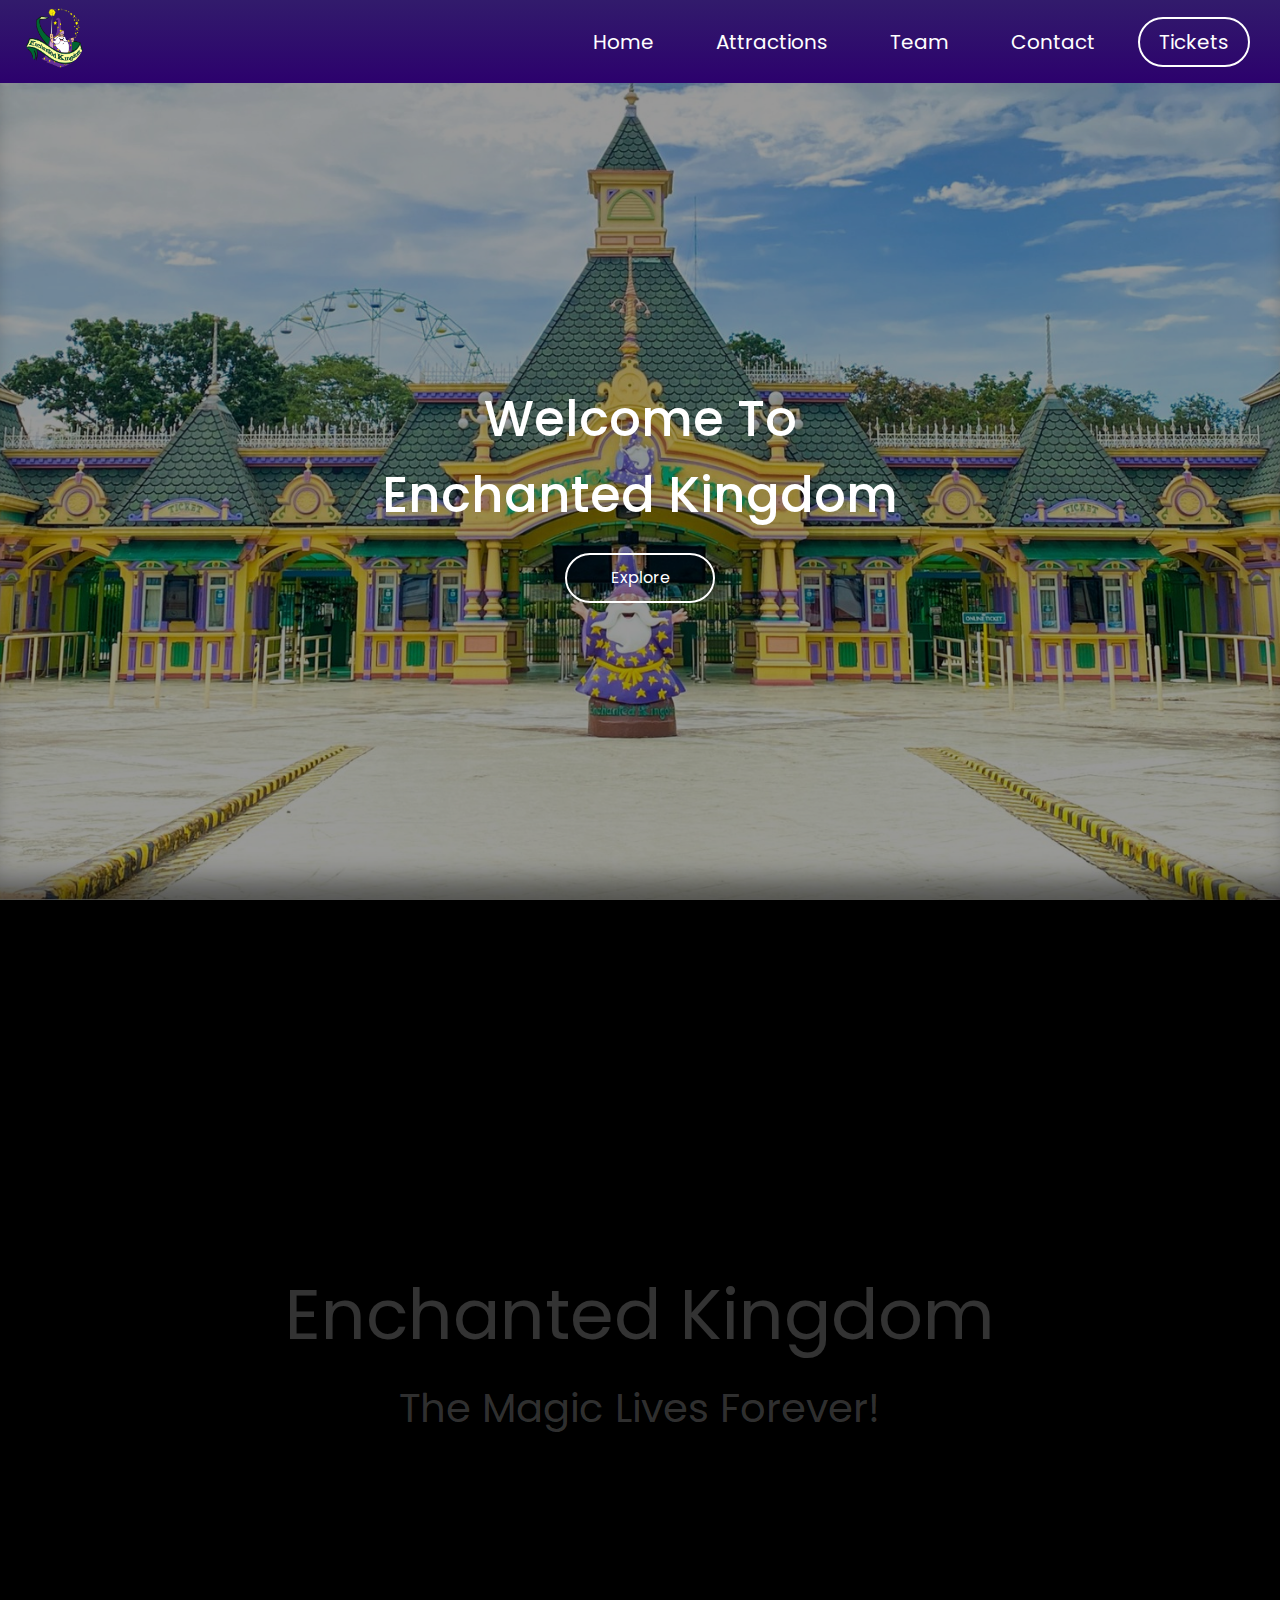
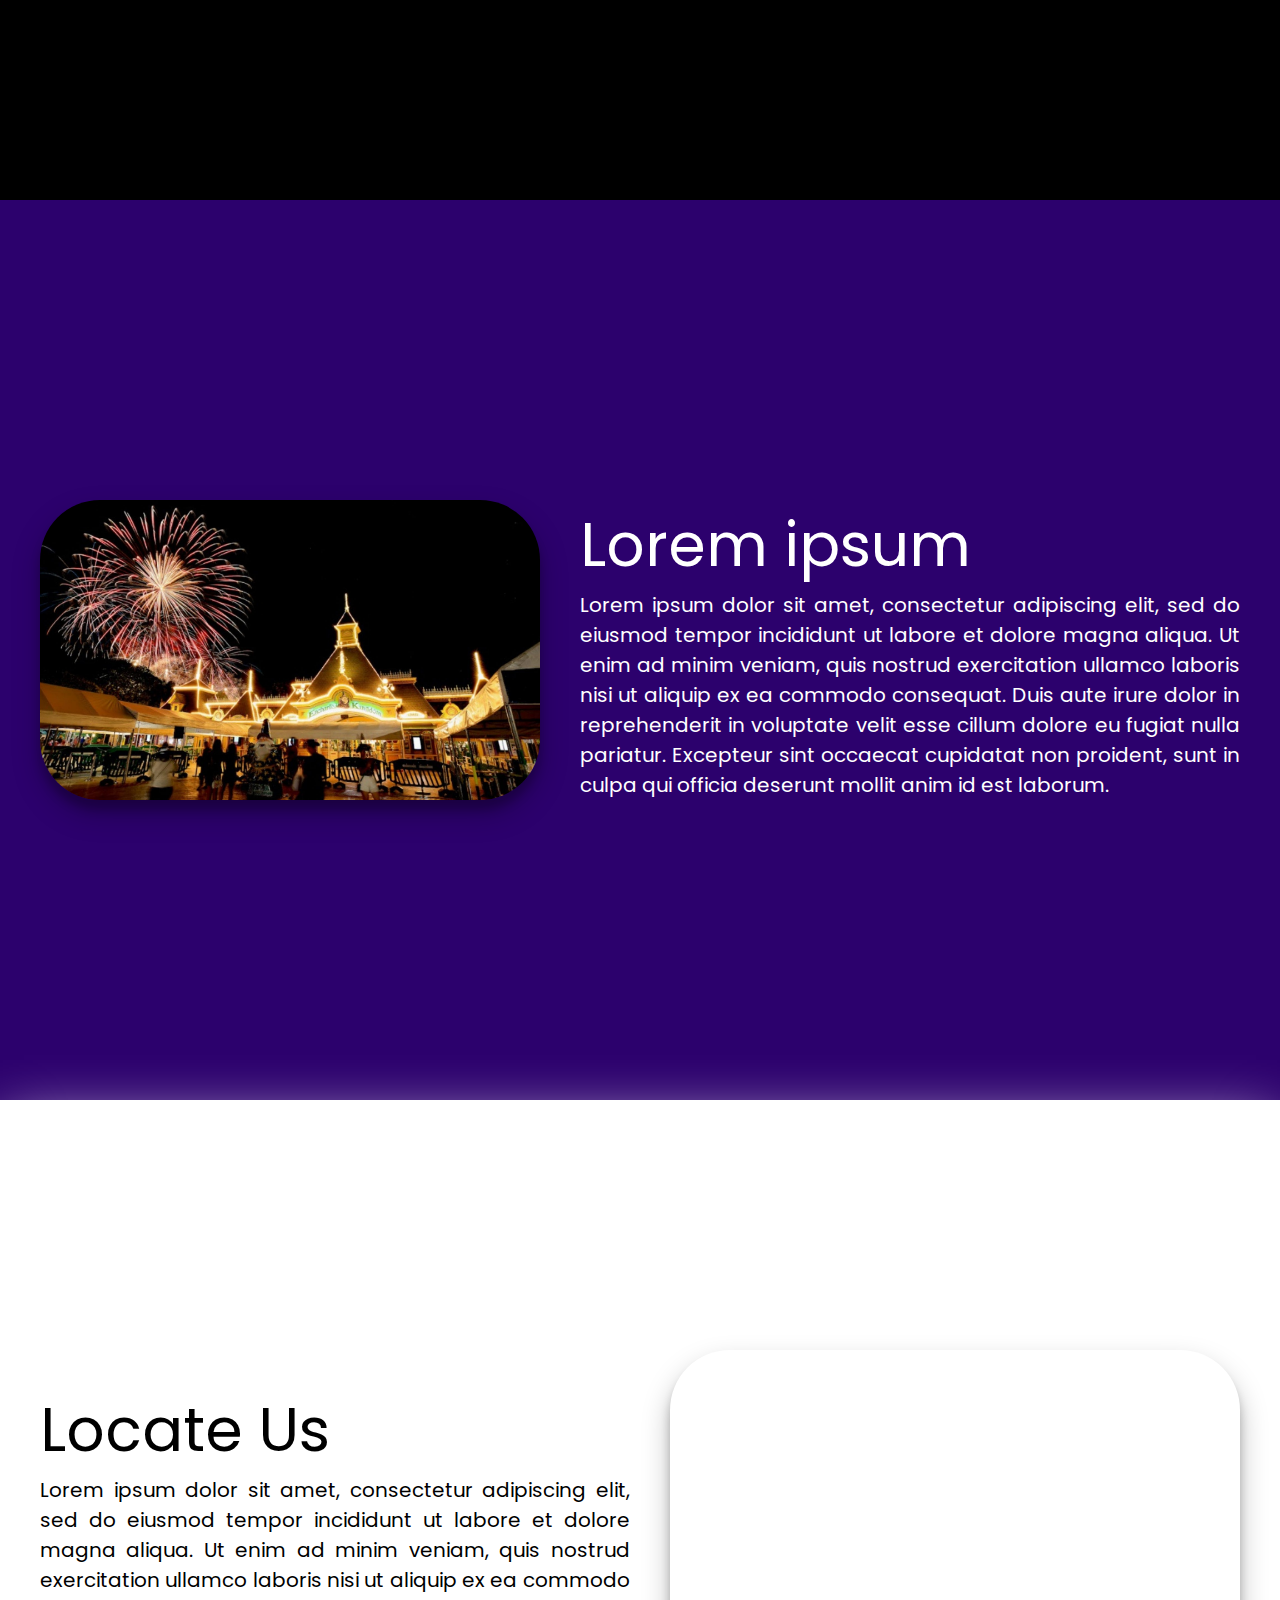
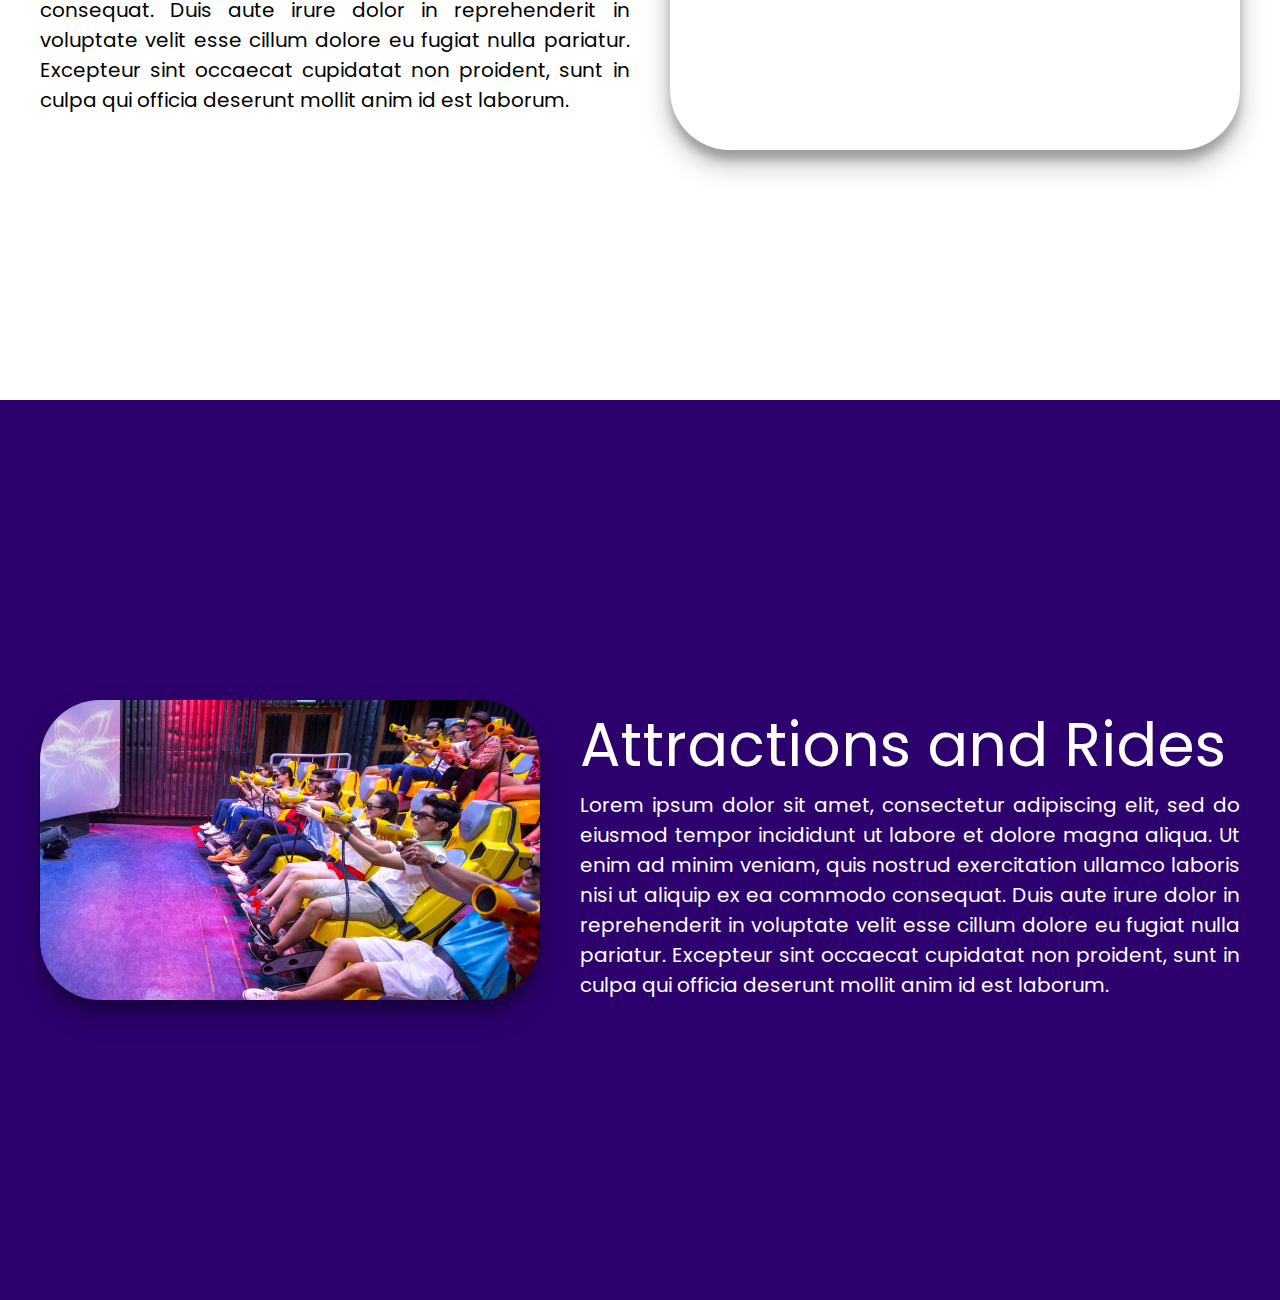
==== EK web proj/Base.html @ d242ac13 "Add files via upload" ====
<!DOCTYPE html>
<html lang="en">
<head>
    <meta charset="UTF-8">
    <meta name="viewport" content="width=device-width, initial-scale=1.0">
    <link rel="stylesheet" href="style.css">
    <title>EK SAMPLE</title>
</head>
    <body>
        <div class="top">
            <header>
                <a href="#">
                    <img src="logo.png" width="70px" height="70px">
                </a>
                <div class="navi">
                    <nav>
                        <a href="#" class="navbar">Home</a>
                        <a href="#" class="navbar">Attractions</a>
                        <a href="#" class="navbar">Team</a>
                        <a href="#" class="navbar">Contact</a>
                        <a href="#" class="tickets"><button>Tickets</button></a>
                    </nav>
                </div>

            </header>
            <div class="explore">
                <center>
                    <h1>Welcome To <br>Enchanted Kingdom</h1>
                    <a href="#body1"><button>Explore</button></a>
                </center>
            </div>
        </div>

        <section class="scroll-reveal">
            <div class="intro1" id="body1">
                <center>
                    <h1><span>Enchanted Kingdom</span></h1>
                    <p><span>The Magic Lives Forever!</span></p>
                </center>
            </div>
        </section>

        <section class="intro2" id="body2">
            <img src="EK2.jpg" alt="">
            <div class="introText">
                <h2>Lorem ipsum</h2>
                <p>Lorem ipsum dolor sit amet, consectetur adipiscing elit, sed do eiusmod tempor incididunt ut labore et dolore magna aliqua. Ut enim ad minim veniam, quis nostrud exercitation ullamco laboris nisi ut aliquip ex ea commodo consequat. Duis aute irure dolor in reprehenderit in voluptate velit esse cillum dolore eu fugiat nulla pariatur. Excepteur sint occaecat cupidatat non proident, sunt in culpa qui officia deserunt mollit anim id est laborum.</p>
            </div>
        </section>

        <section class="left" id="body3">
            <div class="attractionleft">
                <h2>Locate Us</h2>
                <p>Lorem ipsum dolor sit amet, consectetur adipiscing elit, sed do eiusmod tempor incididunt ut labore et dolore magna aliqua. Ut enim ad minim veniam, quis nostrud exercitation ullamco laboris nisi ut aliquip ex ea commodo consequat. Duis aute irure dolor in reprehenderit in voluptate velit esse cillum dolore eu fugiat nulla pariatur. Excepteur sint occaecat cupidatat non proident, sunt in culpa qui officia deserunt mollit anim id est laborum.</p>
            </div>
            <iframe src="https://www.google.com/maps/embed?pb=!1m14!1m8!1m3!1d15466.009884738602!2d121.0967513!3d14.2822127!3m2!1i1024!2i768!4f13.1!3m3!1m2!1s0x3397d81665878673%3A0xfea80f4c6bce9f6c!2sEnchanted%20Kingdom!5e0!3m2!1sen!2sph!4v1713875141974!5m2!1sen!2sph" width="1080" height="648" style="border:0;" allowfullscreen="" loading="lazy" referrerpolicy="no-referrer-when-downgrade"></iframe>
        </section>

        <section class="right" id="body4">
            <img src="Attr2.jpg" alt="">
            <div class="attractionright">
                <h2>Attractions and Rides</h2>
                <p>Lorem ipsum dolor sit amet, consectetur adipiscing elit, sed do eiusmod tempor incididunt ut labore et dolore magna aliqua. Ut enim ad minim veniam, quis nostrud exercitation ullamco laboris nisi ut aliquip ex ea commodo consequat. Duis aute irure dolor in reprehenderit in voluptate velit esse cillum dolore eu fugiat nulla pariatur. Excepteur sint occaecat cupidatat non proident, sunt in culpa qui officia deserunt mollit anim id est laborum.</p>
            </div>
        </section>
    </body>
</html>
---- EK web proj/style.css ----
@import url('https://fonts.googleapis.com/css2?family=Poppins:ital,wght@0,100;0,200;0,300;0,400;0,500;0,600;0,700;0,800;0,900;1,100;1,200;1,300;1,400;1,500;1,600;1,700;1,800;1,900&display=swap');

*{
    margin: 0;
    padding: 0;
    box-sizing: border-box;
    font-family: "Poppins", sans-serif;
    font-weight: 400;
    font-style: normal;
    scroll-behavior: smooth;
}

html, body{
    scroll-behavior: smooth;
}

.top{
    min-height: 100vh;
    background-image: url('wallpaper.jpg');   
    background-repeat: no-repeat;
    display: flex;
    background-size: cover;
    background-position: center;
    position: relative;
    flex-wrap: wrap;
    box-shadow: 0px -32px 27px -13px rgba(0,0,0,0.45) inset;
}

.top::before{
    width: 100%;
    height: 100%;
    content: '';
    position: absolute;
    background-color: rgba(0, 0, 0, 0.40);
    z-index: 100;
}

header{
    background-image: linear-gradient(#321b6c, #2c016d);
    display: flex;
    justify-content: space-between;
    align-items: center;
    width: 100%;
    height: 83px;
    z-index: 999;
    padding: 10px 20px;
    position: sticky;
    top: 0;
}

header a img{
    padding: 5px;
    border-radius: 50px;
    transition: all .5s;
}

header a img:hover{
    background-color: white;
}

.navbar{
    margin: 10px;
    color: white;
    font-size: 20px;
    padding: 12px 19px;
    text-decoration: none;
    border-radius: 25px;
    transition: all .5s;
}

.navbar:hover{
    background-color: white;
    color: black;
}

.tickets button{
    width: auto;
    height: 50px;
    margin: 10px;
    padding: 0 19px;
    border-radius: 25px;
    font-size: 20px;
    background-color: transparent;
    color: white;
    border-style: solid;
    border-color: white;
    cursor: pointer;
    transition: all 0.3s;
}

.tickets button:hover{
    background-color: #5d20d3;
    color: white;
    scale: 104%;
}

.explore{
    width: 100%;
    z-index: 102;
}

.explore h1{
    font-family: "Poppins", sans-serif;
    font-weight: 500;
    font-style: normal;
    font-size: 50px;
    color: white;
}

.explore button{
    margin-top: 20px;
    width: 150px;
    height: 50px;
    color: white;
    background-color: transparent;
    border: 10px 10px;
    border-style: solid;
    border-color: white;
    border-radius: 25px;
    font-size: 16px;
    transition: all .4s;
    cursor: pointer;
}

.explore button:hover{
    background-color: white;
    color: black;
}

.intro1 {
    background-color: black;
    background-size: cover;
    min-height: 100vh;
    color: white;
    display: flex;
    justify-content: center;
    align-items: center;
}

.intro1 h1{
    font-family: "Poppins", sans-serif;
    font-weight: 600;
    font-style: normal;
    font-size: 70px;   
}

.intro1 p{
    padding-top: 10px;
    font-size: 40px;
}

.scroll-reveal span{
    color: hsl(0 0% 100%/0.2);
    background-clip: text;
    background-repeat: no-repeat;
    background-size: 0% 100%;
    background-image: linear-gradient(90deg, #7d12ff , #39FF14);
    animation: text-reveal linear forwards;
    animation-timeline: view(y);
}

.scroll-reveal h1 span{
    animation-range-start: 10vh;
    animation-range-end: 30vh;
}

.scroll-reveal p span{
    animation-range-start: 16vh;
    animation-range-end: 45vh;
}

@keyframes text-reveal{
    to {
        background-size: 100% 100%;
    }
}

.intro2{
    background-size: cover;
    background-color: #2c016d;
    min-height: 100vh;
    padding: 20px;
    display: flex;
    justify-content: space-between;
    align-items: center;
}

.intro2 img{
    margin: 20px;
    height: 300px;
    width: auto;
    border-radius: 60px;
    transition: all 0.3s;
    box-shadow: 0 14px 28px rgba(0,0,0,0.25), 0 10px 10px rgba(0,0,0,0.22);
}

.intro2 img:hover{
    scale: 103%;
}

.introText{
    text-align: justify;
    padding: 20px;
    color: white;
}

.introText h2 {
    font-size: 60px;
}

.introText p{
    font-size: 20px;
}

.left {
    min-height: 100vh;
    display: flex;
    justify-content: space-between;
    align-items: center;
    padding: 20px;
    box-shadow: 0px 25px 60px -3px rgba(255,255,255,1);
}

.left iframe{
    margin: 20px;
    height: 400px;
    width: 600px;
    border-radius: 60px;
    transition: all 0.3s;
    box-shadow: 0 14px 28px rgba(0,0,0,0.25), 0 10px 10px rgba(0,0,0,0.22) ;
}

.attractionleft {
    width: 50%;
    margin: 20px;
    text-align: justify;
}

.attractionleft h2{
    font-size: 60px;
}

.attractionleft p{
    font-size: 20px;
}

.right{
    background-size: cover;
    background-color: #2c016d;
    min-height: 100vh;
    padding: 20px;
    display: flex;
    justify-content: space-between;
    align-items: center;
}

.right img{
    margin: 20px;
    height: 300px;
    width: auto;
    border-radius: 60px;
    transition: all 0.3s;
    box-shadow: 0 14px 28px rgba(0,0,0,0.25), 0 10px 10px rgba(0,0,0,0.22);
}

.right img:hover{
    scale: 103%;
}

.attractionright{
    text-align: justify;
    padding: 20px;
    color: white;
}

.attractionright h2 {
    font-size: 60px;
}

.attractionright p{
    font-size: 20px;
}
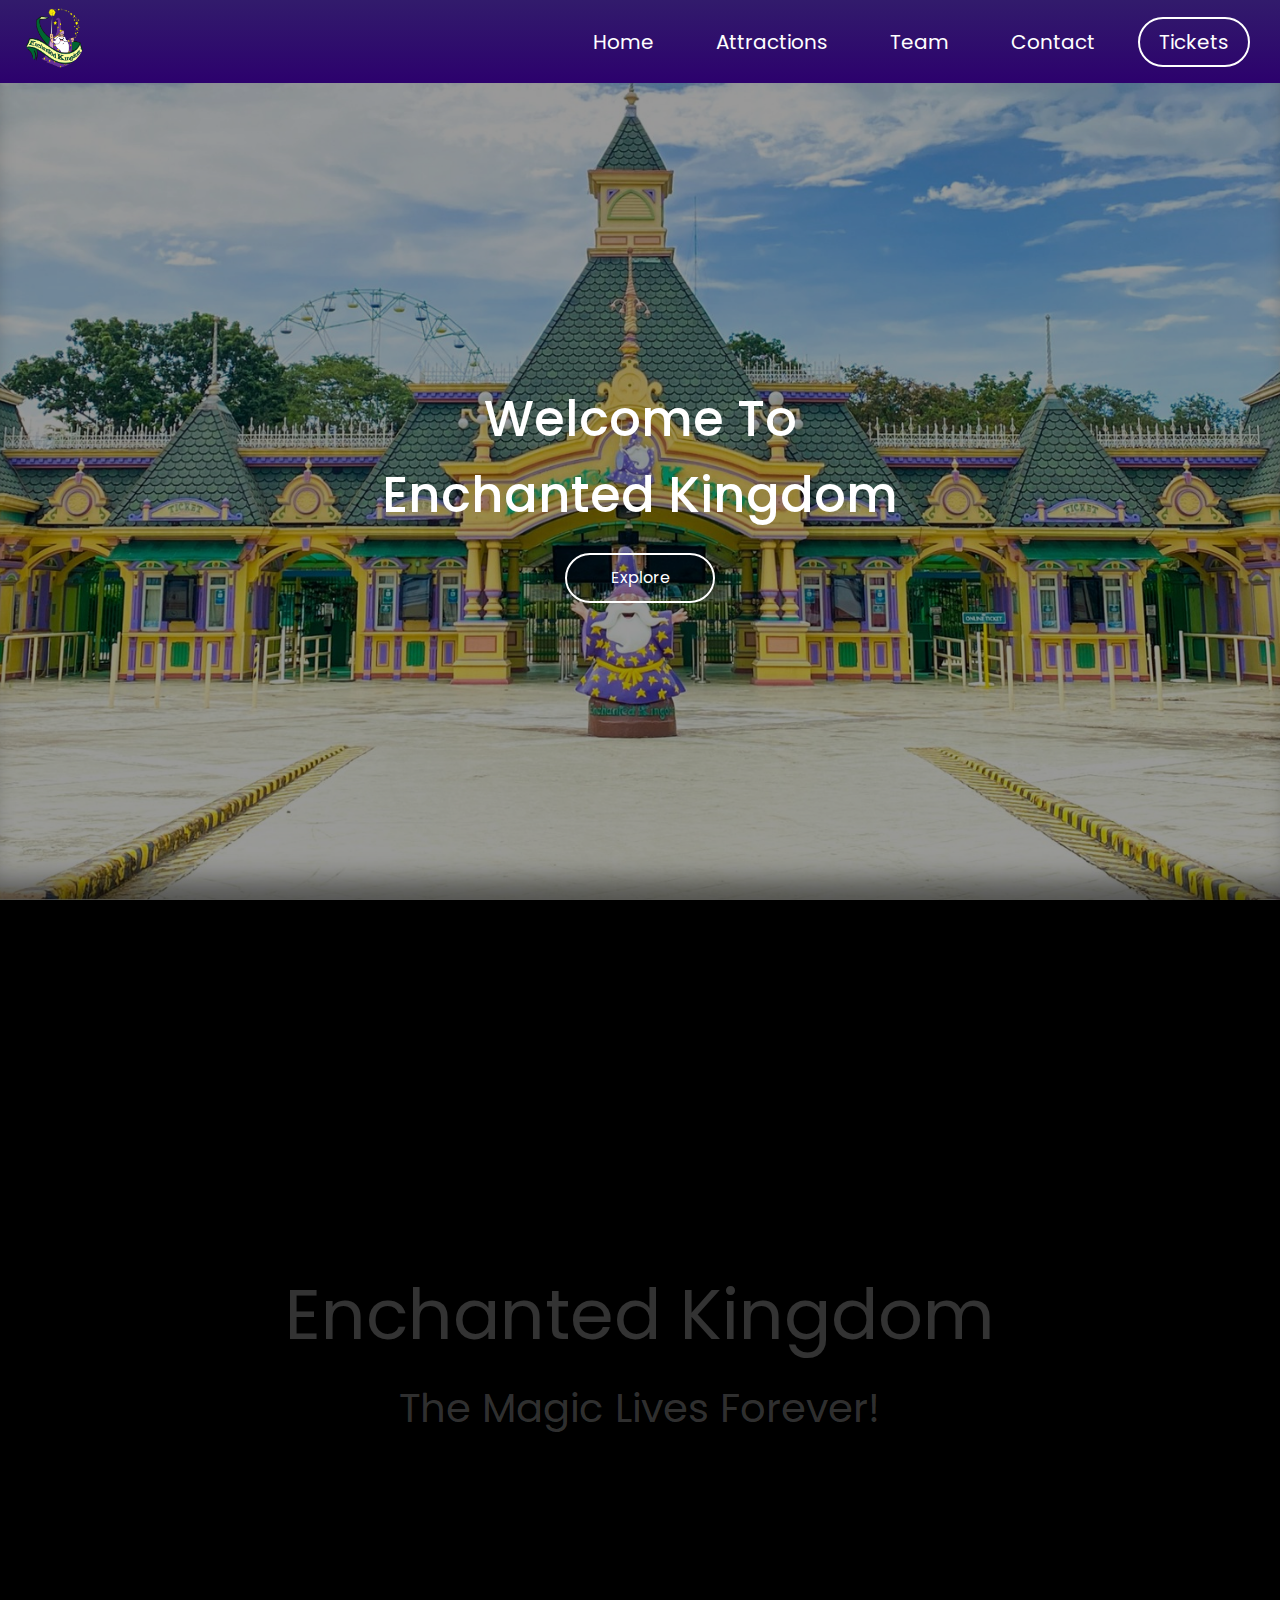
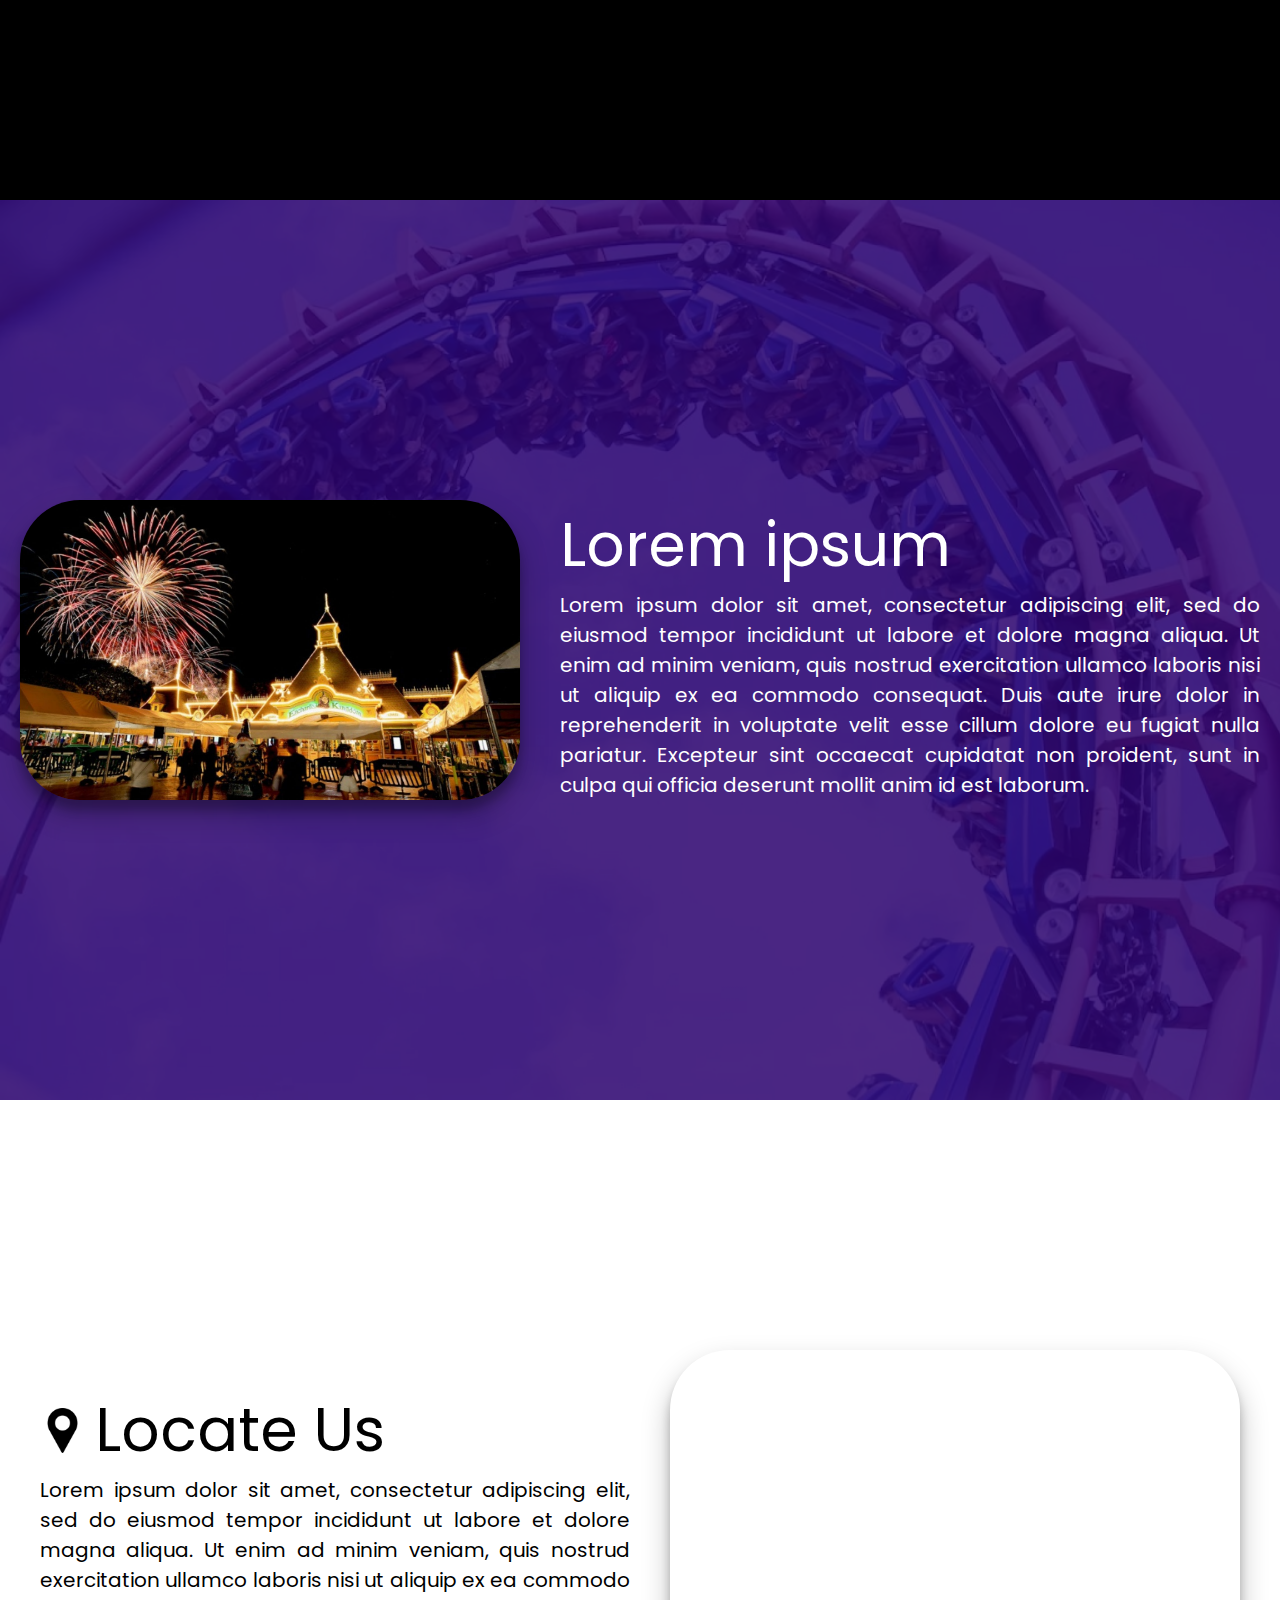
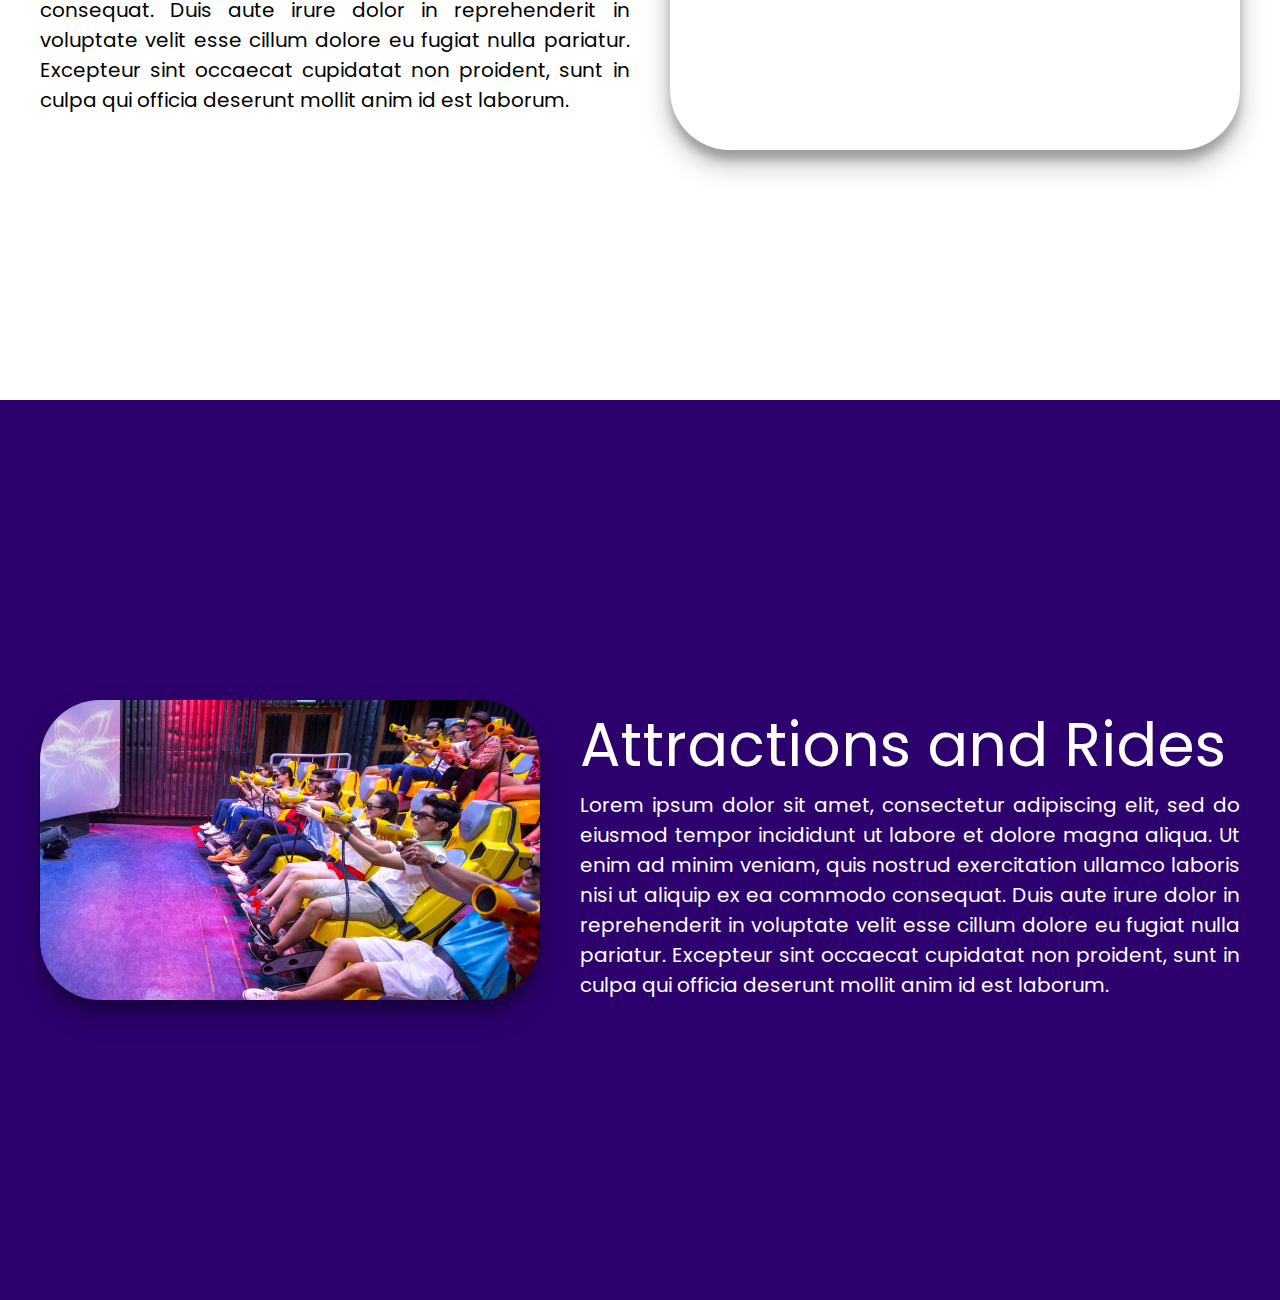
==== commit 75213112: "css change" ====
--- a/EK web proj/Base.html
+++ b/EK web proj/Base.html
@@ -3,14 +3,14 @@
 <head>
     <meta charset="UTF-8">
     <meta name="viewport" content="width=device-width, initial-scale=1.0">
-    <link rel="stylesheet" href="style.css">
+    <link rel="stylesheet" href="assets/css/style.css">
     <title>EK SAMPLE</title>
 </head>
     <body>
         <div class="top">
             <header>
                 <a href="#">
-                    <img src="logo.png" width="70px" height="70px">
+                    <img src="assets/images/logo.png" width="70px" height="70px">
                 </a>
                 <div class="navi">
                     <nav>
@@ -41,7 +41,7 @@
         </section>
 
         <section class="intro2" id="body2">
-            <img src="EK2.jpg" alt="">
+            <img src="assets/images/EK2.jpg" alt="">
             <div class="introText">
                 <h2>Lorem ipsum</h2>
                 <p>Lorem ipsum dolor sit amet, consectetur adipiscing elit, sed do eiusmod tempor incididunt ut labore et dolore magna aliqua. Ut enim ad minim veniam, quis nostrud exercitation ullamco laboris nisi ut aliquip ex ea commodo consequat. Duis aute irure dolor in reprehenderit in voluptate velit esse cillum dolore eu fugiat nulla pariatur. Excepteur sint occaecat cupidatat non proident, sunt in culpa qui officia deserunt mollit anim id est laborum.</p>
@@ -50,18 +50,27 @@
 
         <section class="left" id="body3">
             <div class="attractionleft">
-                <h2>Locate Us</h2>
+                <span>
+                    <img src="assets/images/locationLogo.png" alt="">
+                    <h2>Locate Us</h2>
+                </span>
                 <p>Lorem ipsum dolor sit amet, consectetur adipiscing elit, sed do eiusmod tempor incididunt ut labore et dolore magna aliqua. Ut enim ad minim veniam, quis nostrud exercitation ullamco laboris nisi ut aliquip ex ea commodo consequat. Duis aute irure dolor in reprehenderit in voluptate velit esse cillum dolore eu fugiat nulla pariatur. Excepteur sint occaecat cupidatat non proident, sunt in culpa qui officia deserunt mollit anim id est laborum.</p>
             </div>
             <iframe src="https://www.google.com/maps/embed?pb=!1m14!1m8!1m3!1d15466.009884738602!2d121.0967513!3d14.2822127!3m2!1i1024!2i768!4f13.1!3m3!1m2!1s0x3397d81665878673%3A0xfea80f4c6bce9f6c!2sEnchanted%20Kingdom!5e0!3m2!1sen!2sph!4v1713875141974!5m2!1sen!2sph" width="1080" height="648" style="border:0;" allowfullscreen="" loading="lazy" referrerpolicy="no-referrer-when-downgrade"></iframe>
         </section>
 
         <section class="right" id="body4">
-            <img src="Attr2.jpg" alt="">
+            <img src="assets/images/Attr2.jpg" alt="">
             <div class="attractionright">
                 <h2>Attractions and Rides</h2>
                 <p>Lorem ipsum dolor sit amet, consectetur adipiscing elit, sed do eiusmod tempor incididunt ut labore et dolore magna aliqua. Ut enim ad minim veniam, quis nostrud exercitation ullamco laboris nisi ut aliquip ex ea commodo consequat. Duis aute irure dolor in reprehenderit in voluptate velit esse cillum dolore eu fugiat nulla pariatur. Excepteur sint occaecat cupidatat non proident, sunt in culpa qui officia deserunt mollit anim id est laborum.</p>
             </div>
         </section>
+
+        <div class="bottom">
+            <footer>
+                
+            </footer>
+        </div>
     </body>
 </html>--- a/EK web proj/assets/css/style.css
+++ b/EK web proj/assets/css/style.css
@@ -0,0 +1,303 @@
+@import url('https://fonts.googleapis.com/css2?family=Poppins:ital,wght@0,100;0,200;0,300;0,400;0,500;0,600;0,700;0,800;0,900;1,100;1,200;1,300;1,400;1,500;1,600;1,700;1,800;1,900&display=swap');
+
+*{
+    margin: 0;
+    padding: 0;
+    box-sizing: border-box;
+    font-family: "Poppins", sans-serif;
+    font-weight: 400;
+    font-style: normal;
+    scroll-behavior: smooth;
+}
+
+html, body{
+    scroll-behavior: smooth;
+}
+
+.top{
+    min-height: 100vh;
+    background-image: url(../images/wallpaper.jpg);   
+    background-repeat: no-repeat;
+    display: flex;
+    background-size: cover;
+    background-position: center;
+    position: relative;
+    flex-wrap: wrap;
+    box-shadow: 0px -32px 27px -13px rgba(0,0,0,0.45) inset;
+}
+
+.top::before{
+    width: 100%;
+    height: 100%;
+    content: '';
+    position: absolute;
+    background-color: rgba(0, 0, 0, 0.40);
+    z-index: 100;
+}
+
+header{
+    background-image: linear-gradient(#321b6c, #2c016d);
+    display: flex;
+    justify-content: space-between;
+    align-items: center;
+    width: 100%;
+    height: 83px;
+    z-index: 999;
+    padding: 10px 20px;
+    position: sticky;
+    top: 0;
+}
+
+header a img{
+    padding: 5px;
+    border-radius: 50px;
+    transition: all .5s;
+}
+
+header a img:hover{
+    background-color: white;
+}
+
+.navbar{
+    margin: 10px;
+    color: white;
+    font-size: 20px;
+    padding: 12px 19px;
+    text-decoration: none;
+    border-radius: 25px;
+    transition: all .5s;
+}
+
+.navbar:hover{
+    background-color: white;
+    color: black;
+}
+
+.tickets button{
+    width: auto;
+    height: 50px;
+    margin: 10px;
+    padding: 0 19px;
+    border-radius: 25px;
+    font-size: 20px;
+    background-color: transparent;
+    color: white;
+    border-style: solid;
+    border-color: white;
+    cursor: pointer;
+    transition: all 0.3s;
+}
+
+.tickets button:hover{
+    background-color: #5d20d3;
+    color: white;
+    scale: 104%;
+}
+
+.explore{
+    width: 100%;
+    z-index: 102;
+}
+
+.explore h1{
+    font-family: "Poppins", sans-serif;
+    font-weight: 500;
+    font-style: normal;
+    font-size: 50px;
+    color: white;
+}
+
+.explore button{
+    margin-top: 20px;
+    width: 150px;
+    height: 50px;
+    color: white;
+    background-color: transparent;
+    border: 10px 10px;
+    border-style: solid;
+    border-color: white;
+    border-radius: 25px;
+    font-size: 16px;
+    transition: all .4s;
+    cursor: pointer;
+}
+
+.explore button:hover{
+    background-color: white;
+    color: black;
+}
+
+.intro1 {
+    background-color: black;
+    background-size: cover;
+    min-height: 100vh;
+    color: white;
+    display: flex;
+    justify-content: center;
+    align-items: center;
+}
+
+.intro1 h1{
+    font-family: "Poppins", sans-serif;
+    font-weight: 600;
+    font-style: normal;
+    font-size: 70px;   
+}
+
+.intro1 p{
+    padding-top: 10px;
+    font-size: 40px;
+}
+
+.scroll-reveal span{
+    color: hsl(0 0% 100%/0.2);
+    background-clip: text;
+    background-repeat: no-repeat;
+    background-size: 0% 100%;
+    background-image: linear-gradient(90deg, #7d12ff , #39FF14);
+    animation: text-reveal linear forwards;
+    animation-timeline: view(y);
+}
+
+.scroll-reveal h1 span{
+    animation-range-start: 10vh;
+    animation-range-end: 30vh;
+}
+
+.scroll-reveal p span{
+    animation-range-start: 16vh;
+    animation-range-end: 45vh;
+}
+
+@keyframes text-reveal{
+    to {
+        background-size: 100% 100%;
+    }
+}
+
+.intro2{
+    background-size: cover;
+    background-image: url(../images/bg2.jpg);
+    min-height: 100vh;
+    display: flex;
+    justify-content: space-between;
+    align-items: center;
+}
+
+.intro2::before{
+    width: 100%;
+    height: 100%;
+    content: '';
+    position: absolute;
+    background-color: rgba(44,1,109,0.85);
+    z-index: 100;
+}
+
+.intro2 img{
+    margin: 20px;
+    height: 300px;
+    width: auto;
+    border-radius: 60px;
+    transition: all 0.3s;
+    box-shadow: 0 14px 28px rgba(0,0,0,0.25), 0 10px 10px rgba(0,0,0,0.22);
+    z-index: 101;
+}
+
+.intro2 img:hover{
+    scale: 103%;
+}
+
+.introText{
+    text-align: justify;
+    padding: 20px;
+    color: white;
+    z-index: 101;
+}
+
+.introText h2 {
+    font-size: 60px;
+}
+
+.introText p{
+    font-size: 20px;
+}
+
+.left {
+    min-height: 100vh;
+    display: flex;
+    justify-content: space-between;
+    align-items: center;
+    padding: 20px;
+    box-shadow: 0px 25px 60px -3px rgba(255,255,255,1);
+}
+
+.left iframe{
+    margin: 20px;
+    height: 400px;
+    width: 600px;
+    border-radius: 60px;
+    transition: all 0.3s;
+    box-shadow: 0 14px 28px rgba(0,0,0,0.25), 0 10px 10px rgba(0,0,0,0.22) ;
+}
+
+.attractionleft {
+    width: 50%;
+    margin: 20px;
+    text-align: justify;
+}
+
+.attractionleft span{
+    display: inline-flex;
+    align-items: center;
+}
+
+.attractionleft span img{
+    padding-right: 10px;
+    height: 45px;
+    width: auto;
+}
+
+.attractionleft span h2{
+    font-size: 60px;
+}
+
+.attractionleft p{
+    font-size: 20px;
+}
+
+.right{
+    background-size: cover;
+    background-color: #2c016d;
+    min-height: 100vh;
+    padding: 20px;
+    display: flex;
+    justify-content: space-between;
+    align-items: center;
+}
+
+.right img{
+    margin: 20px;
+    height: 300px;
+    width: auto;
+    border-radius: 60px;
+    transition: all 0.3s;
+    box-shadow: 0 14px 28px rgba(0,0,0,0.25), 0 10px 10px rgba(0,0,0,0.22);
+}
+
+.right img:hover{
+    scale: 103%;
+}
+
+.attractionright{
+    text-align: justify;
+    padding: 20px;
+    color: white;
+}
+
+.attractionright h2 {
+    font-size: 60px;
+}
+
+.attractionright p{
+    font-size: 20px;
+}